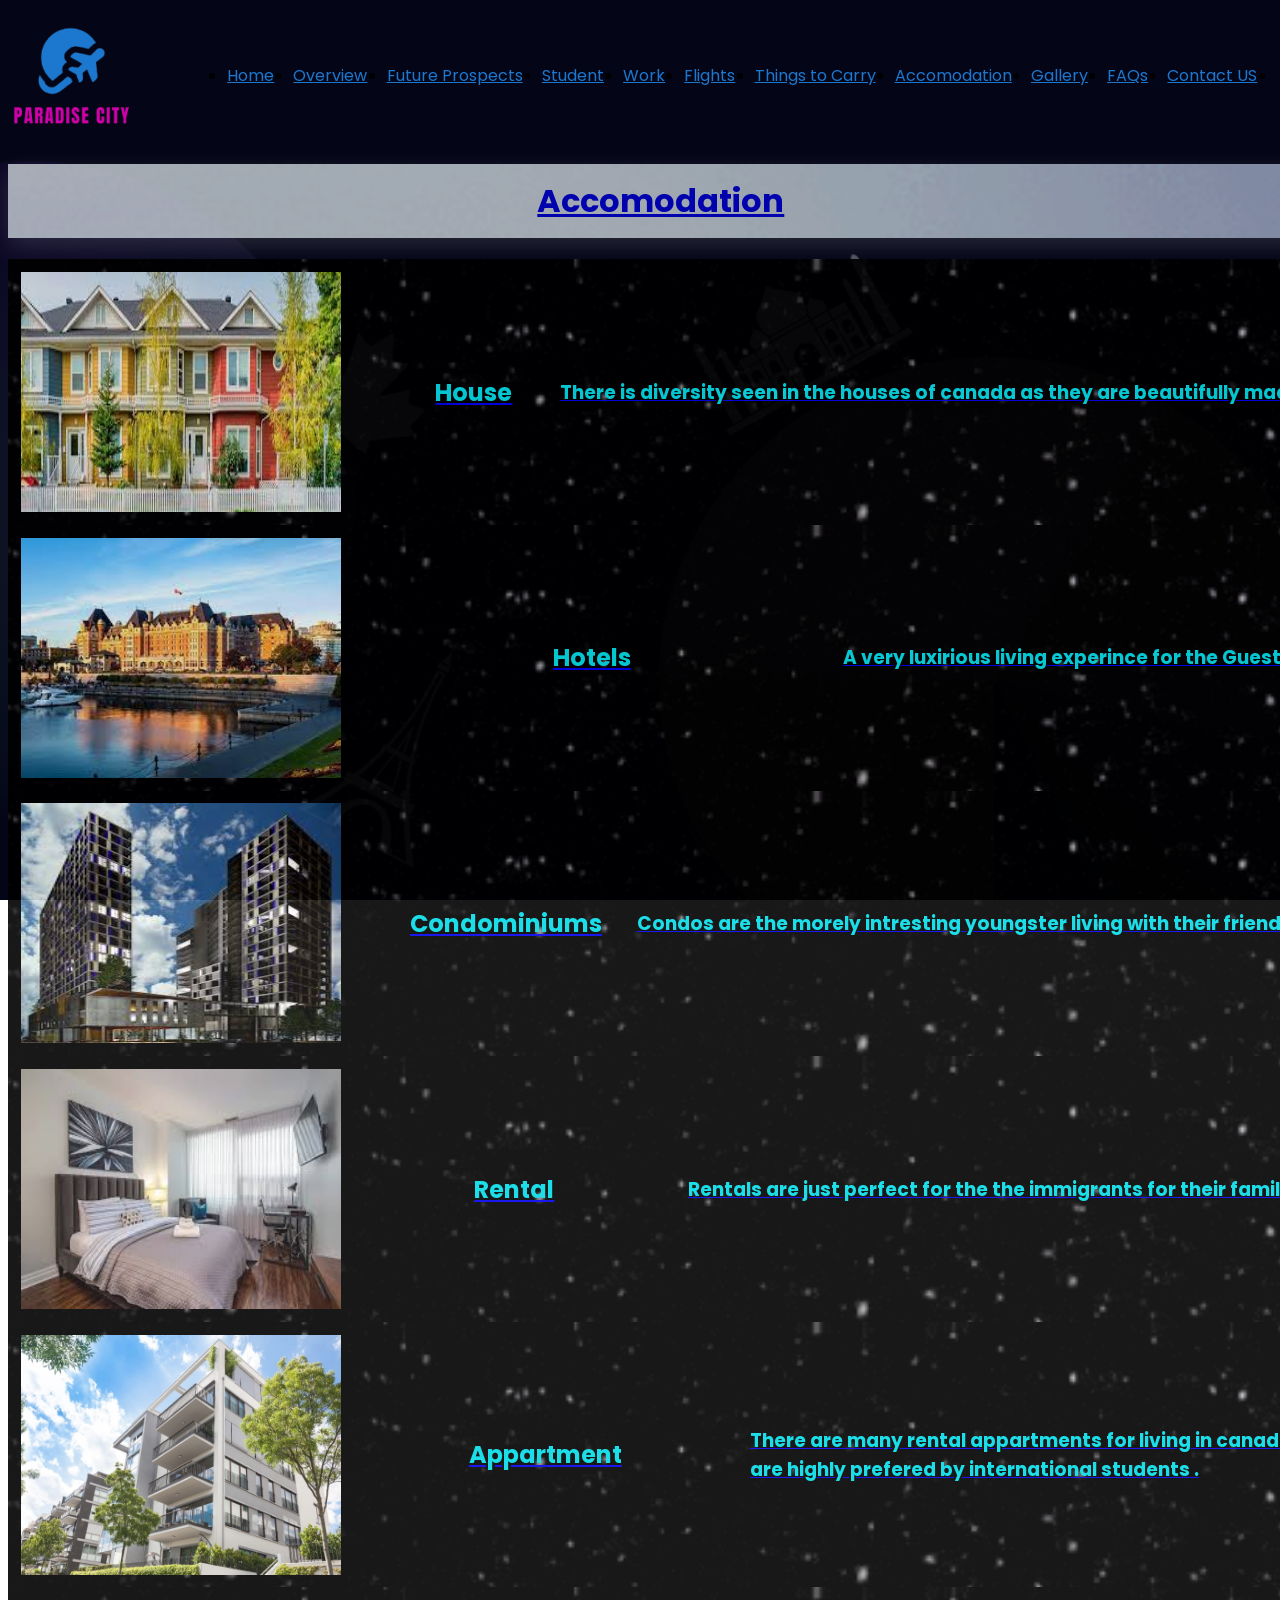
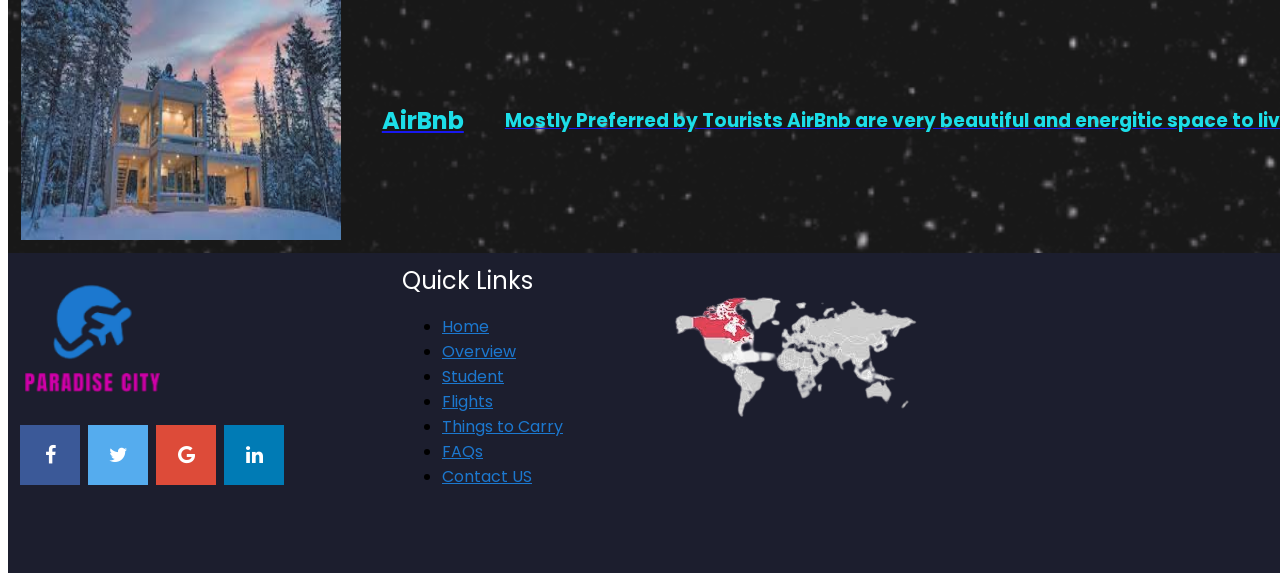
==== accomodation.html @ 5eca4dd5 "deployment" ====
<!DOCTYPE html>
<html>
    <head>
        <meta name="viewport" content="width=device-width, initial-scale=1">
        <link href='https://fonts.googleapis.com/css?family=Poppins' rel='stylesheet'> 
        <link rel="stylesheet" href="https://cdnjs.cloudflare.com/ajax/libs/font-awesome/4.7.0/css/font-awesome.min.css">
        <meta charset="utf-8">
        <title>Paradice City</title>
        <link rel="stylesheet" href="css/styles-accomodation.css"/>
    </head>
    <body>
        <header>
            <img style=" width: 10%;" src="image/logo1.png">
            <nav>
                <ul id="myTopnav">
                    <li>  <a href="index.html"> Home </a> </li>
                    <li>  <a href="overview.html"> Overview </a> </li>
                    <li>   <a href="FutureProspects.html"> Future Prospects </a></li>
                    <li>   <a href="student.html" > Student </a></li>
                    <li>   <a href="work.html" > Work</a></li>
                    <li>   <a href="flights.html"> Flights </a></li>
                    <li>   <a href="thingstocarry.html"> Things to Carry </a></li>
                    <li>   <a href="accomodation.html style="color: white; font-weight: bold; "">Accomodation</a></li>
                    <li>   <a href="gallery.html">Gallery</a></li>
                     <li>  <a href="faqs.html"> FAQs </a></li>
                    <li>   <a href="ContactUs.html"> Contact US</a></li>
                    <li>   <a href="javascript:void(0);" class="icon" onclick="myFunction()"></li>
                </ul>
            </nav>
            </header>
            <main>
                <h1  class="pat">Accomodation</h1>


                <div class="accomodationclass01">
                    <img id="slide" src="GALLERY/house1.jpg" style="height: 15em; width: 20em;">

                    <div id="slides">
                        <img id="slide" src="GALLERY/house1.jpg" >
                        <img id="slide" src="GALLERY/house3.jpeg" >
                        <img id="slide" src="GALLERY/house5.jpeg" >
                    </div>
                    <div style="text-align: center;"><h2>House</h2></div>
                    <div><h3>There is diversity seen in the houses of canada as they are beautifully made</h3></div>
                    
                </div>
                
                <div class="accomodationclass01">
                    <img src="GALLERY/hotes1.jpg" style="height: 15em; width: 20em;">

                    
                    <div><h2>Hotels</h2></div>
                    <div style="text-align:left;"><h3>A very luxirious living experince for the Guests .</h3></div>
                    
                </div>
                <div class="accomodationclass01">
                    <img id="slide" src="GALLERY/condominiums1.jpg" style="height: 15em; width: 20em;">
                    <div id="slides">
                        <img id="slide" src="GALLERY/condominiums1.jpg">
                        <img id="slide" src="GALLERY/house3.jpeg">
                        <img id="slide" src="GALLERY/house4.jpeg">
                        <img id="slide" src="GALLERY/house5.jpeg">
                    </div>
                    
                    <div><h2>Condominiums</h2></div>
                    <div style="text-align: left;"><h3>Condos are the morely intresting youngster living with their friends .</h3></div>
                    
                </div>
                
                <div class="accomodationclass01">
                    <img src="GALLERY/rentalrooms.jpg"style="height: 15em; width: 20em;">
                    <h2>Rental</h2>
                    <h3 style="align-items: center;">Rentals are just perfect for the the immigrants for their family .</h3>
                    
                </div>
                <div class="accomodationclass01">
                    <img src="GALLERY/appartmentr.jpeg" style="height: 15em; width: 20em;">
                    <h2>Appartment</h2>
                    <h3 style="align-items: center;">There are many rental appartments for living in canada ,<br> are highly prefered by international students  .</h3>
                    
                </div>
                <div class="accomodationclass01">
                    <img src="GALLERY/airbnb.jpg" style="height: 15em; width: 20em;">
                    <h2>AirBnb</h2>
                    <h3 style="align-items: center;">Mostly Preferred by Tourists AirBnb are very beautiful and energitic space to live .</h3>
                    
                </div>
                <footer>
                    <div class="footer1">
                        <img src="image/logo1.png" width="150px" height="150px">
                        <nav>
                            <a href="#" class="fa fa-facebook"></a>
                            <a href="#" class="fa fa-twitter"></a>
                            <a href="#" class="fa fa-google"></a>
                            <a href="#" class="fa fa-linkedin"></a>
                        </nav>           
                    </div>
                    <div class="footer2">
                        <div class="foothead">
                            Quick Links
                        </div>
                        <nav>
                            <ul>
                              <li> <a href="" >Home</a></li>
                              <li> <a href="" >Overview</a></li>
                              <li> <a href="" >Student</a></li>
                              <li> <a href="" >Flights</a></li>
                              <li> <a href="" >Things to Carry</a></li>
                              <li> <a href="" >FAQs</a></li>
                              <li> <a href="" >Contact US</a></li>
            
                            </ul>
                        </nav>
            
                    </div>
            
                    <div>
                        <img src="image/map.png">
                    </div>
                   
            
                </footer>
            </main>
            <script src="https://code.jquery.com/jquery-3.4.1.min.js"></script>
            <script src="./js/accomodation-main.js"></script>
            
    </body>
    <script>
        function myFunction() {
          var x = document.getElementById("myTopnav");
          if (x.className === "nav ul") {
            x.className += " responsive";
          } else {
            x.className = "nav ul";
          }
        }
    </script>
</html>
---- css/styles-accomodation.css ----
html {
    width: 100%;
    font-family: 'Poppins', Helvetica, sans-serif;
    background-image: url("../image/back1.png"); width: 100%;
    background-repeat: no-repeat;
    background-size: cover;
    background-attachment: fixed;

}
body{
    width: 100%;
    font-family: 'Poppins', Helvetica, sans-serif;
    /* background-image: url("../image/back1.png") ; */
    /* background-repeat: no-repeat; */
    /* background-color: #040618; */
    background-size: cover;
    /* padding: 5px 5px; */
    display: flex;
    flex-direction: column;
    justify-content: space-between;
    
}

header{
    width: 100%;
    display: flex;
    flex-direction: row;
    align-items: center;
    justify-content: space-between;
}
nav{
    width: 85%;
}

nav ul{
    overflow: hidden;
    display: flex;
    width: 100%;
    justify-content: space-evenly;
}

nav ul a{
    display: block;
    font-family: 'Poppins', Helvetica, sans-serif;
    color: #1C78CF;
    font-size: 1em;

}



.accomodationclass01{
    width: 100% ;
    padding: 1%;
    background-size: cover;
    background-image: url('../GALLERY/snowblack.gif');
    color: rgb(4, 219, 230);
    justify-content: space-between;
    background-color: #a4caee60;
    display: flex;
    align-items: center;
    flex-direction: row;
    opacity: 0.9;
}
.galleryClass01{
    width: 100%;
    justify-content: space-evenly;
    align-items: center;
    display: flex;
    flex-direction: row;
}
#slides img {
	display: none;
}


.pat{
    width: 100%;
    padding: 1%;
    /* background-position: right; */
    background-image: url('../GALLERY/main.gif');
    background-repeat: no-repeat;
    box-shadow: rgba(255, 255, 255, 0.2) 0px 8px 24px;
    text-align: center;
    /* background-color: white; */
    opacity: 0.7;
    background-size: cover;
    /* Scolor: rgb(42, 55, 172); */
}



/* nav ul a::selection{
    display: block;
    font-family: 'Poppins', Helvetica, sans-serif;
    color: #1C78CF;
    font-size: 1em;
} */

/* main{ */
    /* height: 100px; */
    /* color: pink; */
    /* padding: 20px 20px; */
/* } */

.block1{
    padding: 10px;
    margin-left:10%;
    margin-right: 10%;
    /* width: 1100px; */
    color: white;
    font-size: 3em;
    /* background-color: rgb(255, 255, 255,0.2); */
    border-radius: 5px;
    background-color: rgb(0, 0, 0, 0.2);
    display: flex;
    align-items: center;
    justify-content: space-around;
    
}

.faqs, .faqsLeft, .faqsRight, .columnBlock, .columnRow, .blockStyle1, .blockStyle1Column
,.comp, .compLeft, .compCenter,.compRight
{
    display: flex;
}

.blockStyle1{
    flex-direction: row;
}

.blockStyle1Column{
    width: 30%;
    padding: 2%;
    margin: 1%;
    /* background-color: black; */
    flex-direction: column;
    align-items: center;
    justify-content: center;
    background-size: 300% 300%;
    background-image: linear-gradient(
          -45deg, 
          rgba(59,173,227,1) 0%, 
          rgba(87,111,230,1) 25%, 
          rgba(152,68,183,1) 51%, 
          rgba(255,53,127,1) 100%
    );  
    animation: AnimateBG 20s ease infinite;
    box-shadow: rgba(255, 255, 255, 0.2) 0px 8px 24px;
}

@keyframes AnimateBG { 
    0%{background-position:0% 50%}
    50%{background-position:100% 50%}
    100%{background-position:0% 50%}
}
.comp{
    flex-direction: row;
    width: 100%;
    margin: 1%;
    justify-content: space-between;
}

.compLeft, .compCenter, .compRight{
    align-items: center;
    background-color: black;
    color: white;
    margin: 2%;
    padding: 3%;
    width: 35%;
    text-align: center;
    justify-content: center;
}
.compCenter{
    color: black;
    background: whitesmoke;
    width: 20%;
    -webkit-transition: background 1s; /* For Safari 3.0 to 6.0 */
    transition: background 1s; /* For modern browsers */
}

.compCenter:hover{
    color: white;
    background: #1C78CF;
}


.BlockMainHeading{
    background-position: left;
    background-image: url("../image/coolgif.gif");
    background-repeat: no-repeat;
    box-shadow: rgba(255, 255, 255, 0.2) 0px 8px 24px;
    text-align: center;
    padding: 5%;
    margin: 3%;
    background-color: black;
    opacity: 0.9;
    font-size: xx-large;
    color: deepskyblue;
}

.blockStyle1Heading{
    color: white;
    font-size: larger;
    font-weight: bold;
    text-align: center;
    font-size: x-large;
}

.blockStyle1Content{
    text-align: center;
    color: white;
    font-size: smaller;
}
.faqs{
    flex-direction: row;
    justify-content: space-around;
}

.faqsLeft{
    width: 30%;
    flex-direction: column;
    justify-content: space-evenly;
}

.faqsRight{
    width: 50%;
    flex-direction: column;
}

.columnRow{
    opacity: 0.9;
    padding: 5%;
    background-color: black;
    flex-direction: row;
    justify-content: space-evenly;
}
.columnBlock{
    flex-direction: column;
}

.boldText{
    font-weight: bold;
    color: white;
}
.normalText{
    color: white;
}

.columnRow:hover{
    background-color: #1C78CF;
    padding: 3% 0%;
}

/*  Right Block CSS Starts */
/* .columnRow2{
    opacity: 0.9;
    padding: 5%;
    background-color: black;
    flex-direction: row;
    justify-content: space-evenly;
} */
.columnBlock2{
    opacity: 0.9;
    padding: 5%;
    background-color: black;
    flex-direction: row;
    justify-content: space-evenly;
    flex-direction: column;
}

.boldText2{
    font-size: larger;
    font-weight: bold;
    color: white;
}
.normalText2{
    color: pink;
}

.columnRow:hover2{
    background-color: #1C78CF;
    padding: 3% 0%;
}















footer{
    padding: 10px 10px;
    height: 300px;
    background-color: rgb(4, 6, 24,0.9);
    width: 100%;
    display: flex;
    flex-direction: row;
}

.footer1{
    width: 30%;
    display: flex;
    flex-direction: column;
}


.fa {
    padding: 20px;
    font-size: 20px;
    width: 20px;
    text-align: center;
    text-decoration: none;
    margin: 5px 2px;
}
  
.fa:hover {
    opacity: 0.7;
}

.fa-facebook {
background: #3B5998;
color: white;
}

.fa-twitter {
background: #55ACEE;
color: white;
}

.fa-google {
background: #dd4b39;
color: white;
}

.fa-linkedin {
background: #007bb5;
color: white;
}

.footer2{
    width: 20%;
    display: flex;
    flex-direction: column;
}

.footer2 nav ul {
    display: flex;
    flex-direction: column;
}

.foothead{
    color: white;
    font-size: 24px;
}

.block2{
    margin-top: 30px;
    padding: 10px;
    margin-left:5%;
    margin-right: 5%;
    /* height: 300px; */
    color: white;
    font-size: 20px;
    /* background-color: rgb(255, 255, 255,0.2); */
    border-radius: 10px;
    background-color: rgb(0, 0, 0, 0.2);
    display: flex;
    align-items: center;
    justify-content: space-around;
}

nav ul .icon {
    display: none;
  }
/* @media screen and (max-width: 600px) {
    .nav ul a:not(:first-child) {display: none;}
    .nav ul a.icon {
      float: right;
      display: block;
    }
} */


@media screen and (max-width: 600px) {
    nav ul a:not(:active) {display: none;}
    
    nav ul a.icon {
        float: right;
        display: block;
    }
}

@media screen and (max-width: 600px) {


    nav ul.responsive {
        position: relative;
        display: flex;
        flex-direction: column;
        width: auto;
    }
    nav ul.responsive .icon {
      position: absolute;
      right: 0;
      top: 0;
    }
    nav ul.responsive a {
      float: none;
      display: block;
    }

    footer{
        height: auto;
        background-color: rgb(4, 6, 24,0.9);
        width:auto;
        display: flex;
        flex-direction: column;
        align-items: center;
    }

    .footer2 nav ul a{
        display: flex;
        flex-direction: column;
        color: white;
    }



}
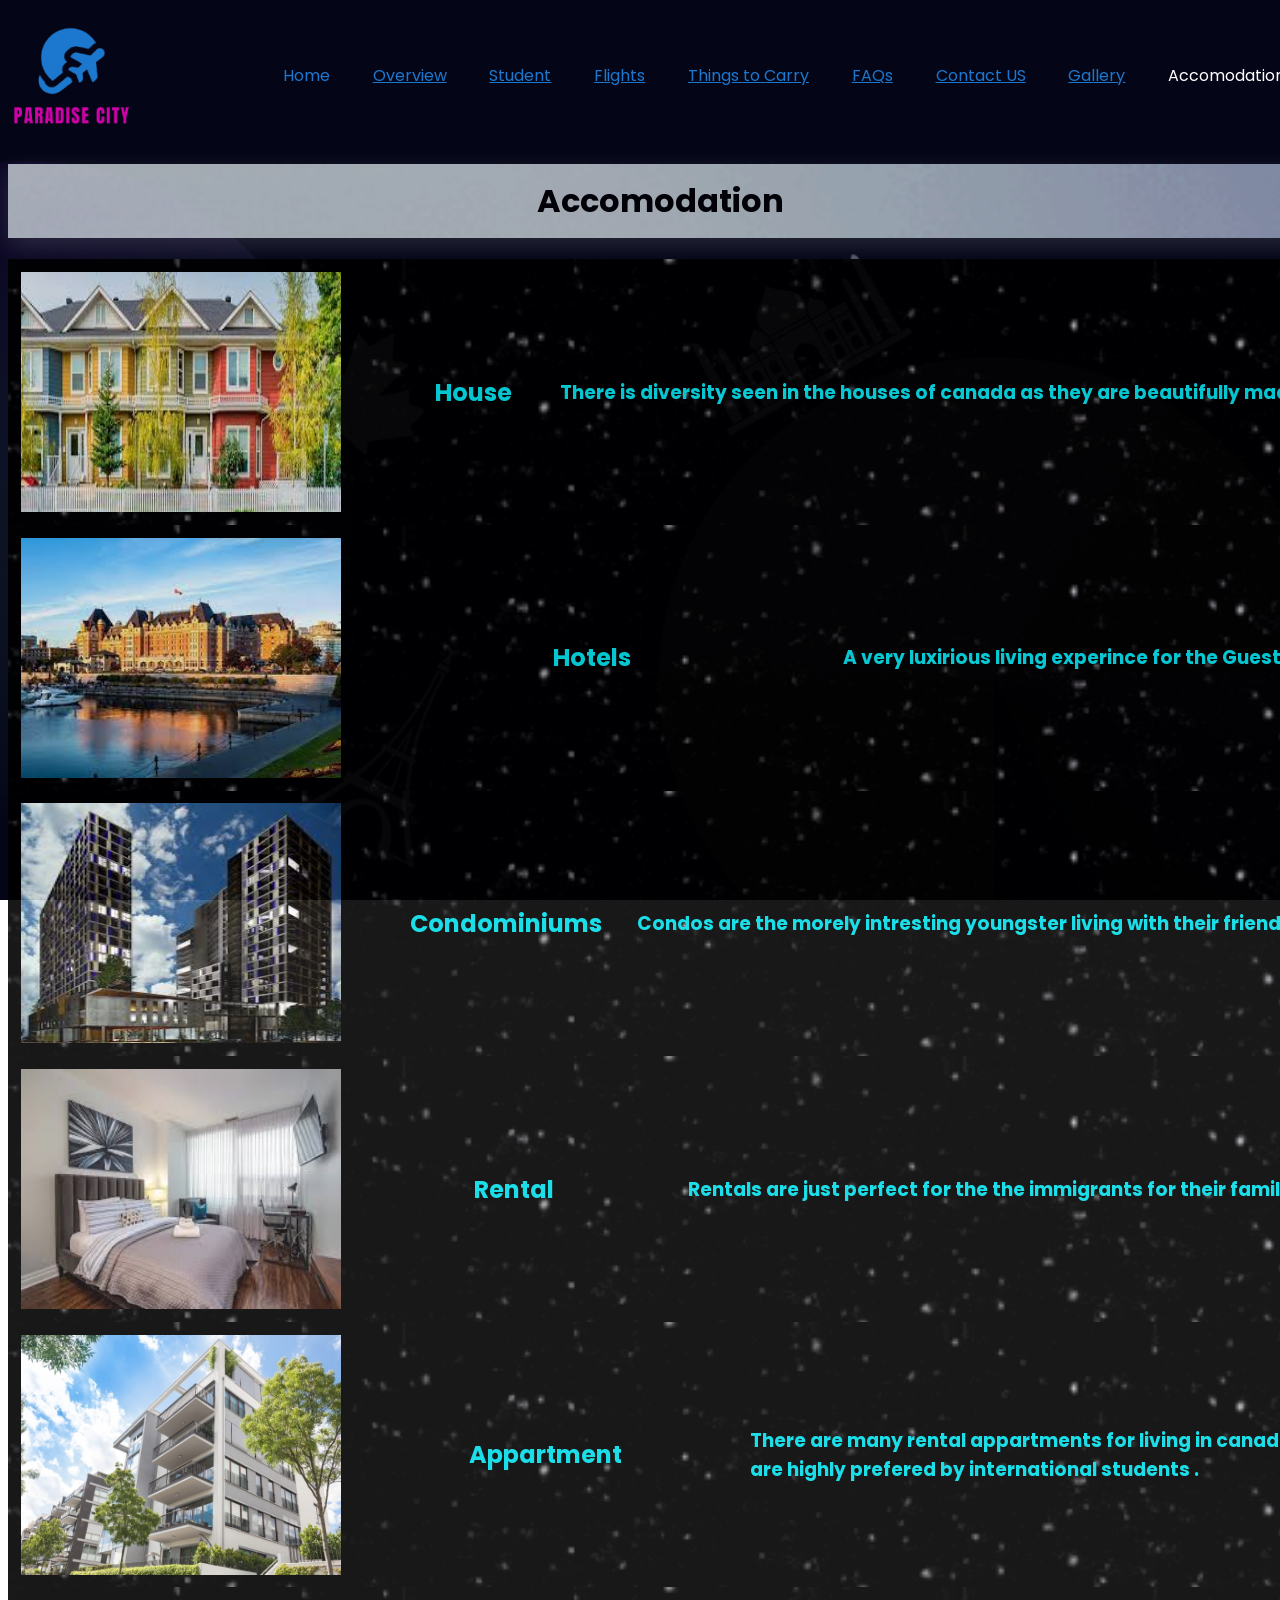
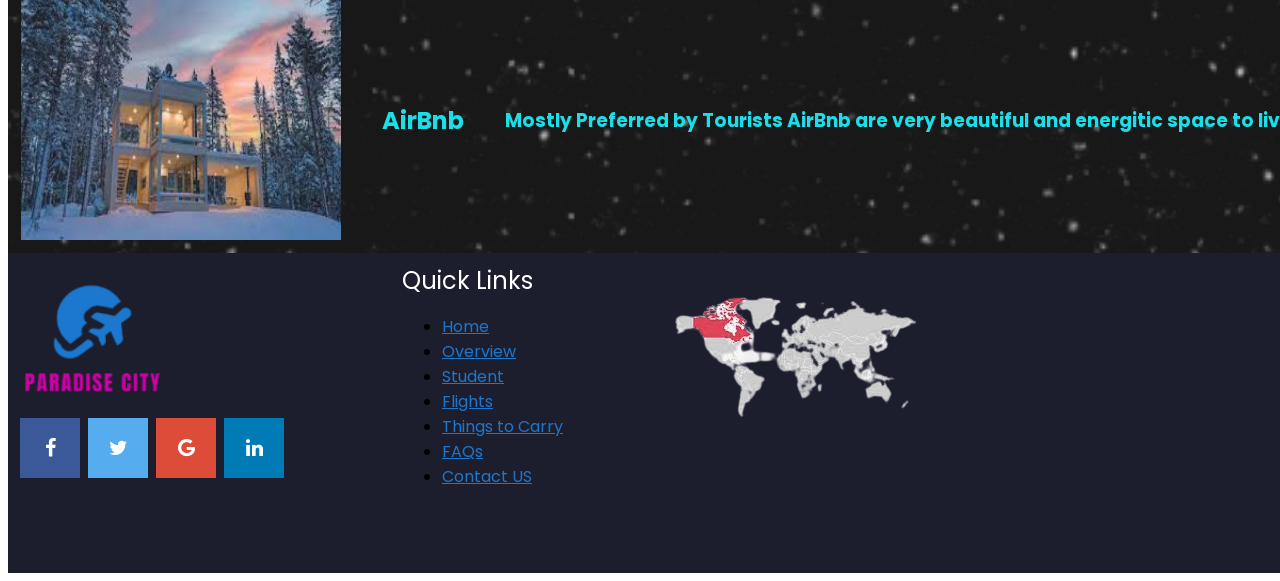
==== commit 440d69df: "deployment" ====
--- a/accomodation.html
+++ b/accomodation.html
@@ -13,18 +13,18 @@
             <img style=" width: 10%;" src="image/logo1.png">
             <nav>
                 <ul id="myTopnav">
-                    <li>  <a href="index.html"> Home </a> </li>
-                    <li>  <a href="overview.html"> Overview </a> </li>
-                    <li>   <a href="FutureProspects.html"> Future Prospects </a></li>
-                    <li>   <a href="student.html" > Student </a></li>
-                    <li>   <a href="work.html" > Work</a></li>
-                    <li>   <a href="flights.html"> Flights </a></li>
-                    <li>   <a href="thingstocarry.html"> Things to Carry </a></li>
-                    <li>   <a href="accomodation.html style="color: white; font-weight: bold; "">Accomodation</a></li>
-                    <li>   <a href="gallery.html">Gallery</a></li>
-                     <li>  <a href="faqs.html"> FAQs </a></li>
-                    <li>   <a href="ContactUs.html"> Contact US</a></li>
-                    <li>   <a href="javascript:void(0);" class="icon" onclick="myFunction()"></li>
+                    <a > Home </a>
+                    <a href="overview.html"> Overview </a>
+                    <a href="index.html"> Student </a>
+                    <a href="flights.html"> Flights </a>
+                    <a href="thingstocarry.html"> Things to Carry </a>
+                    <a href="faqs.html"> FAQs </a>
+                    <a href="ContactUs.html"> Contact US</a>
+                    <a href="javascript:void(0);" class="icon" onclick="myFunction()">
+                        <i class="fa fa-bars"></i>
+                    </a>
+                    <a href="gallery.html"> Gallery</a>
+                    <a style="color: white;">Accomodation</a>
                 </ul>
             </nav>
             </header>
